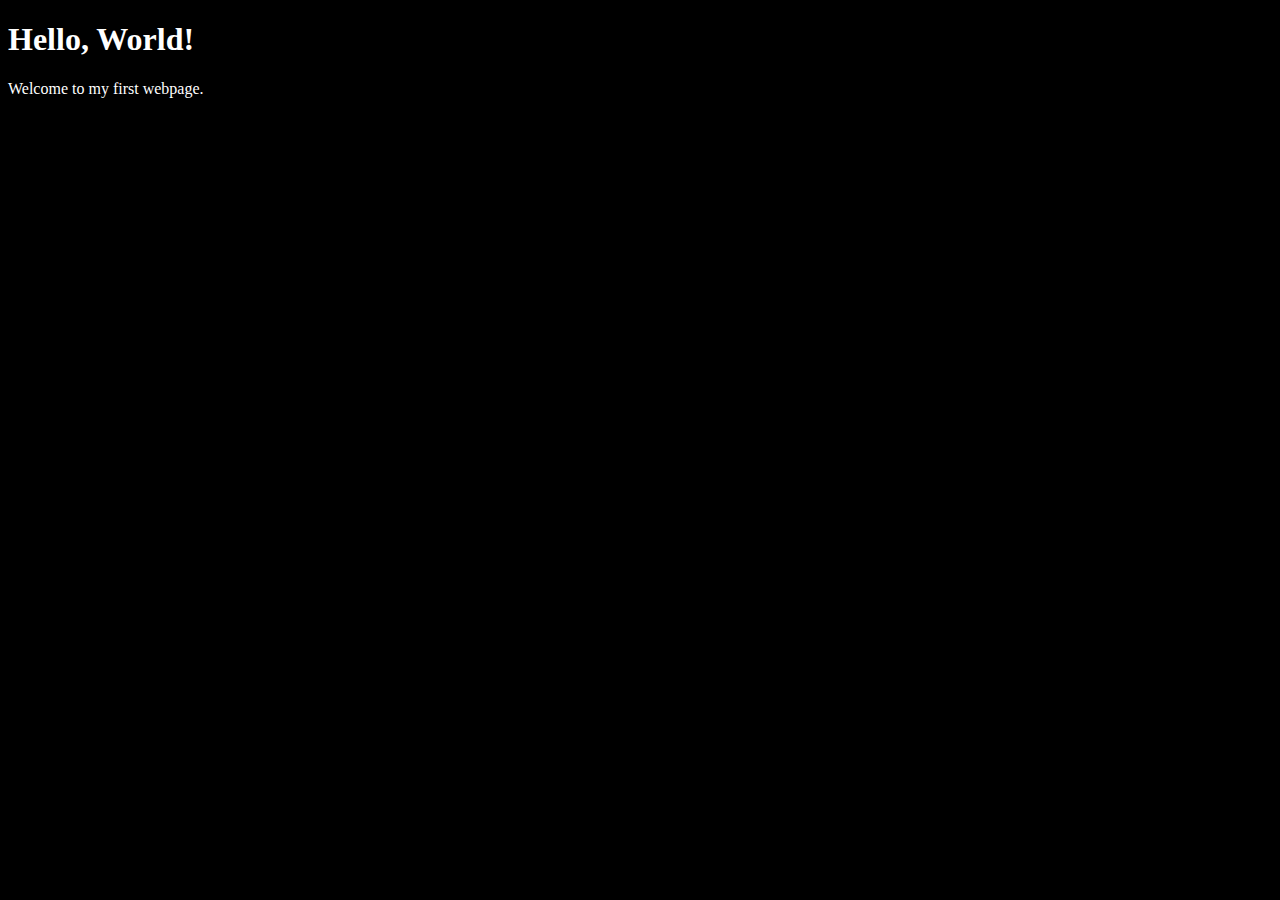
==== index.html @ bf975402 "First commit" ====
<!DOCTYPE html>
<html lang="en">
<head>
    <link rel="stylesheet" href="style.css">
    <meta charset="UTF-8">
    <meta name="viewport" content="width=device-width, initial-scale=1.0">
    <title>My First Page</title>
</head>
<body>
    <h1>Hello, World!</h1>
    <p>Welcome to my first webpage.</p>
<script src="script.js"></script></body>
</html>
---- style.css ----
body {
    background-color: black;
    color: white;
}
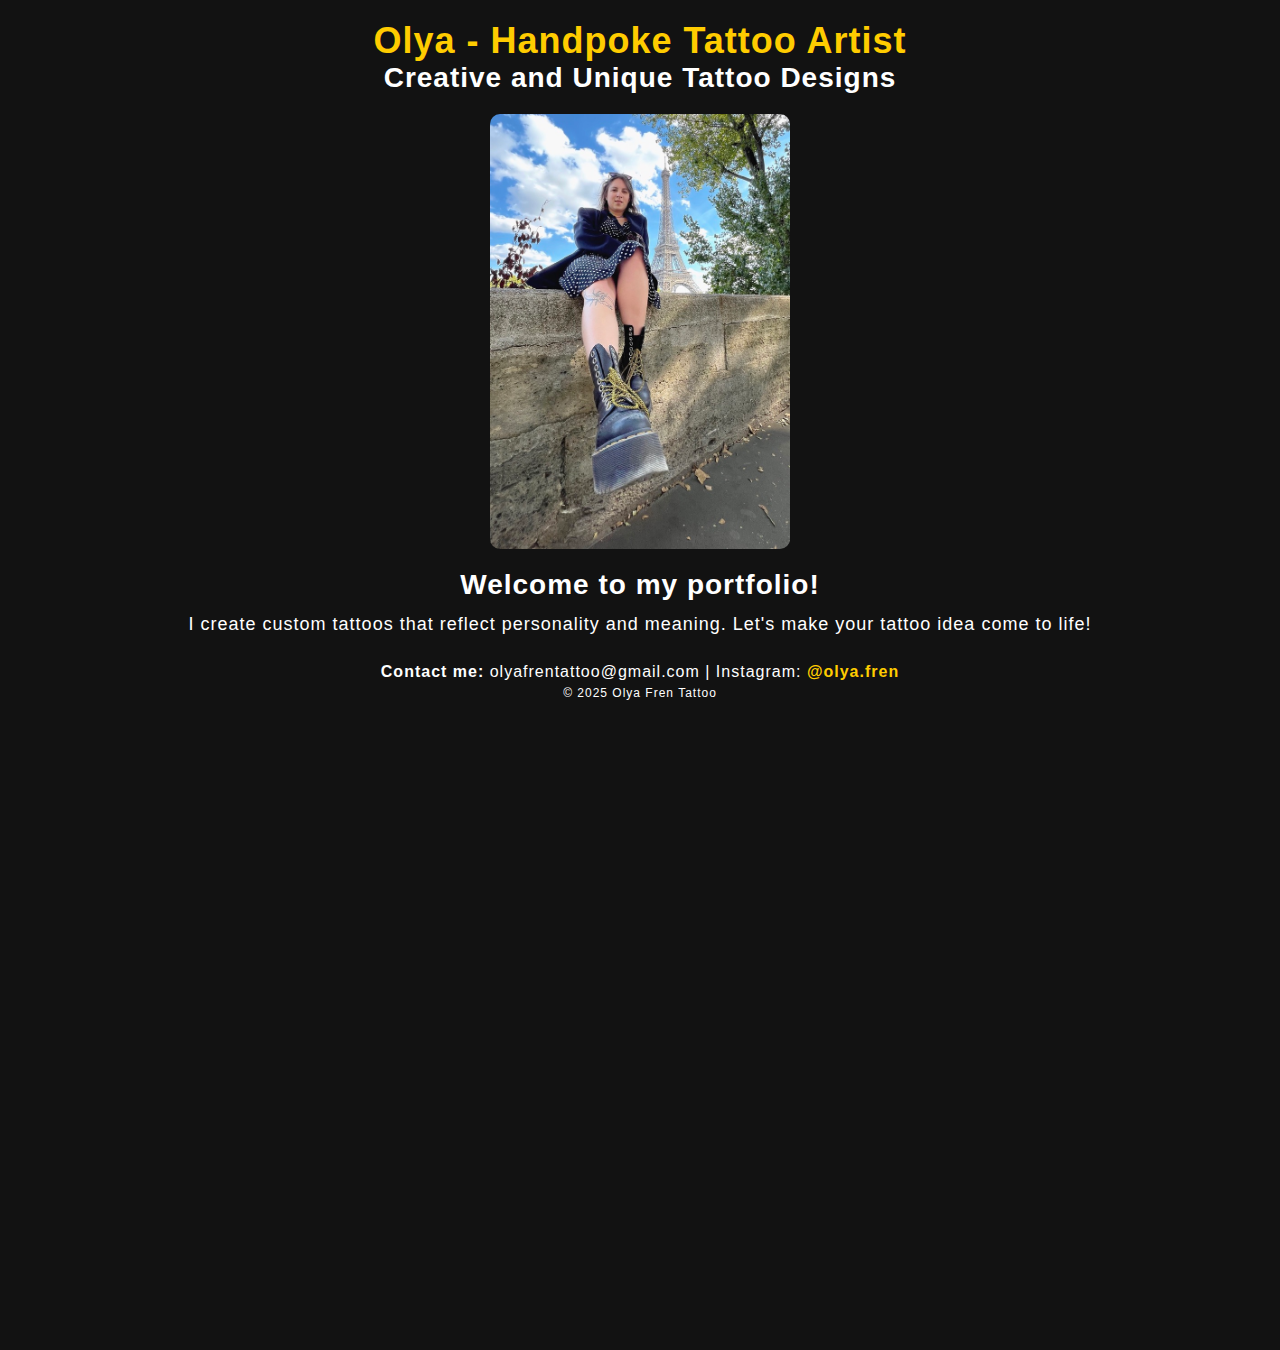
==== commit f46697e1: "Удалены старые файлы, оставлен только сайт тату" ====
--- a/index.html
+++ b/index.html
@@ -1,13 +1,31 @@
 <!DOCTYPE html>
 <html lang="en">
 <head>
-    <link rel="stylesheet" href="style.css">
     <meta charset="UTF-8">
     <meta name="viewport" content="width=device-width, initial-scale=1.0">
-    <title>My First Page</title>
+    <title>Olya Fren Tattoo Portfolio</title>
+    <link rel="stylesheet" href="style.css">
 </head>
 <body>
-    <h1>Hello, World!</h1>
-    <p>Welcome to my first webpage.</p>
-<script src="script.js"></script></body>
+    <header>
+        <h1>Olya - Handpoke Tattoo Artist</h1>
+        <h3>Creative and Unique Tattoo Designs</h3>
+    </header>
+    <section class="about">
+        <img src="images/me1.jpeg" alt="Tattoo Artist Olya Fren" class="tattoo-image">
+        <h3 class="fade-in">Welcome to my portfolio!</h3>
+        <p class="intro-text fade-in">
+         I create custom tattoos that reflect personality and meaning. Let's make your tattoo idea come to life!
+    </p>
+</section>
+<footer>
+    <p class="contact-text">
+        <strong>Contact me:</strong> olyafrentattoo@gmail.com | Instagram: 
+        <a href="https://instagram.com/olya.fren" target="_blank">@olya.fren</a>
+    </p>
+    <p class="copyright">© 2025 Olya Fren Tattoo</p>
+</footer>
+<script src="script.js"></script>
+<button id="scrollToTop">↑</button>
+</body>
 </html>--- a/style.css
+++ b/style.css
@@ -1,4 +1,133 @@
+* {
+    margin: 0;
+    padding: 0;
+    box-sizing: border-box;
+}
 body {
+    font-family:Impact, sans-serif;
+    background-color: #121212;
+    color: white;
+    text-align: center;
+    padding: 20px;
+}
+body {
+    letter-spacing: 1px;  /* Лёгкое разрежение текста по всему сайту */
+}
+header {
+    margin-bottom: 20px;
+}
+h1 {
+    font-size: 36px;
+    color: #ffcc00;
+}
+h3 {
+    font-size: 28px;      /* Увеличиваем заголовок */
+    text-align: center;   /* Центрируем текст */
+    color:white;          /* Темно-серый цвет */
+    margin-bottom: 10px;  /* Добавляем отступ снизу */
+}
+
+.intro-text {
+    font-size: 18px;      /* Читаемый размер текста */
+    text-align: center;   /* Центрируем текст */
+    color: white;          /* Чуть светлее, чем заголовок */
+    line-height: 1.5;     /* Делаем текст более воздушным */
+    margin-bottom: 20px;  /* Отступ перед контактами */
+}
+
+.contact-text {
+    font-size: 16px;      /* Чуть меньше, чем основной текст */
+    text-align: center;   /* Центрируем */
+    color: white;          /* Ещё светлее */
+}
+
+.contact-text a {
+    color: #ffcc00;    /* Синий цвет для ссылки */
+    text-decoration: none; /* Убираем подчеркивание */
+    font-weight: bold;     /* Делаем жирным */
+}
+
+.contact-text a:hover {
+    text-decoration: underline; /* Подчеркивание при наведении */
+}
+nav ul {
+    list-style: none;
+    display: flex;
+    justify-content: center;
+    gap: 20px;
+    margin-bottom: 20px;
+}
+nav a {
+    text-decoration: none;
+    color: white;
+    font-size: 18px;
+    padding: 10px 15px;
+    border-radius: 5px;
+    background-color: #ffcc00;
+    transition: 0.3s;
+}
+nav a:hover {
+    background-color: #e6b800;
+}
+.gallery {
+    display: flex;
+    flex-wrap: wrap;
+    justify-content: center;
+    gap: 15px;
+}
+.gallery img {
+    width: 200px;
+    height: auto;
+    border-radius: 10px;
+}
+.gallery img {
+    width: 200px;
+    height: auto;
+    border-radius: 10px;
+}
+.tattoo-image {
+    width: 90%;         /* Картинка занимает 90% ширины экрана */
+    max-width: 300px;   /* Но не больше 300px, чтобы не была слишком большой */
+    height: auto;       /* Сохраняем пропорции */
+    display: block;     /* Убираем лишние пробелы вокруг */
+    margin: 20px auto;  /* Выравниваем по центру и даем немного отступа сверху/снизу */
+    border-radius: 10px; /* Скругляем углы */
+}
+footer {
+    text-align: center;   /* Центрируем текст */
+    padding: 5px;        /* Добавляем отступы сверху и снизу */
+    background-color: none; /* Светлый фон */
+    color:white;          
+    font-size: 14px;      /* Чуть меньше обычного текста */
+    margin-top: 5px;     /* Отступ сверху, чтобы отделить от основного контента */
+}
+
+.copyright {
+    margin-top: 5px;    /* Отступ перед копирайтом */
+    font-size: 12px;     /* Ещё меньше шрифт */
+    color: white;         /* Светло-серый цвет */
+}
+#scrollToTop {
+    position: fixed;
+    bottom: 20px;
+    right: 20px;
+    padding: 10px 15px;
+    font-size: 16px;
     background-color: black;
     color: white;
+    border: none;
+    border-radius: 5px;
+    cursor: pointer;
+    display: none; /* Изначально скрыта */
 }
+
+#scrollToTop:hover {
+    background-color: gray;
+}
+
+#scrollTopBtn.show {
+    opacity: 1;
+}
+body {
+    min-height: 150vh; /* Сделает страницу выше экрана */
+}
